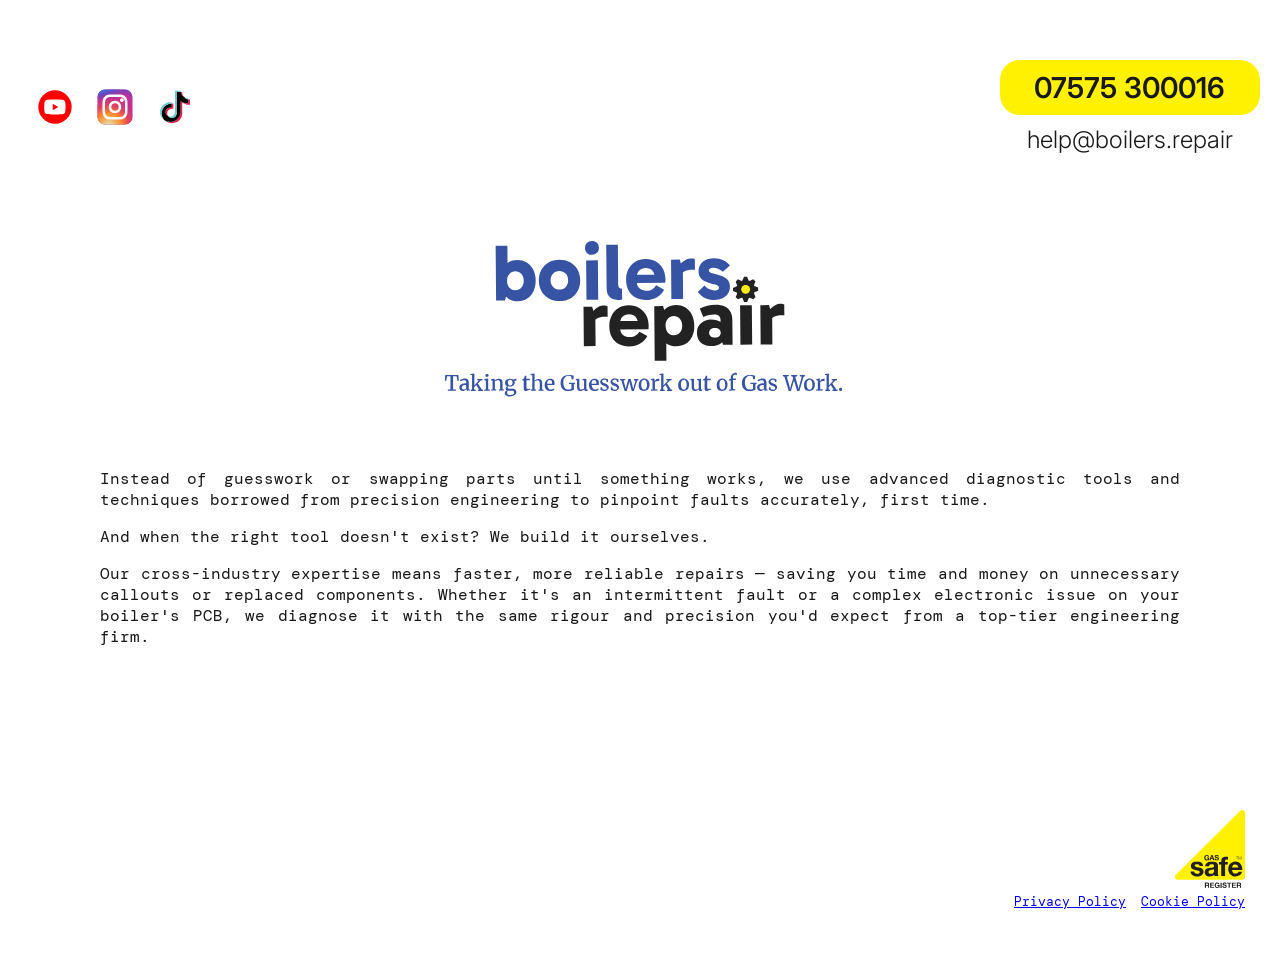
==== index.html @ 5917cfa3 "initial commit" ====
<!DOCTYPE html>
<html lang="en">

<head>
    <meta charset="UTF-8">
    <meta name="viewport" content="width=device-width, initial-scale=1">
    <title>Boilers.Repair</title>
    <link rel="preconnect" href="https://fonts.googleapis.com">
    <link rel="preconnect" href="https://fonts.gstatic.com" crossorigin>
    <link
        href="https://fonts.googleapis.com/css2?family=DM+Mono:ital,wght@0,300;0,400;0,500;1,400&family=Inter:wght@300;400;600;700&family=Merriweather:wght@400;500;600;700;800;900&display=swap"
        rel="stylesheet">
    <link rel="stylesheet" href="style.css">

</head>

<body>

    <div class="layout">
        <div class="row-top">
            <div class="socialcontainer">
                <div class="social"><a href="#"><img src="images/youtube.svg"></img></a></div>
                <div class="social"><a href="#"><img src="images/instagram.svg"></img></a></div>
                <div class="social"><a href="#"><img src="images/tiktok.svg"></img></a></div>
            </div>


            <div class="block-contact">
                <a class="phone-number" href="tel:07575300016">07575 300016</a>
                <a class="email-add" href="mailto:help@boilers.repair">help@boilers.repair</a>
            </div>
        </div>

        <div class="block-logo"><img src="images/boilersrepair.svg"></img></div>

        <div class="block-statement">

            <p>
                Instead of guesswork or swapping parts until something works, we use advanced diagnostic tools and
                techniques borrowed from precision engineering to pinpoint faults accurately, first time.</p>

            <p>And when the right tool doesn't exist? We build it ourselves.
            </p>
            <p>Our cross-industry expertise means faster, more reliable repairs — saving you time and money on
                unnecessary callouts or replaced components. Whether it's an intermittent fault or a complex electronic
                issue on your boiler's PCB, we diagnose it with the same rigour and precision you'd expect from a
                top-tier engineering firm.
            </p>
        </div>


        <div class="laptop">
            <div class="block-contact">
                <a class="phone-number" href="tel:07575300016">07575 300016</a>
                <a class="email-add" href="mailto:help@boilers.repair">help@boilers.repair</a>
            </div>
            <div class="block-foot">
                <div class="row-center">
                    <div class="block-gassafe">
                        <img src="images/gassafe.svg"></img>
                    </div>
                </div>

                <div class="block-policy">
                    <a href="#">Privacy Policy</a>
                    <a href="#">Cookie Policy</a>
                </div>


            </div>

        </div>

    </div>

</body>

</html>
---- style.css ----
<style>
* { box-sizing: border-box; }

.block {
  background-color: aquamarine;
}

body {
  margin: 0;
  padding: 60px 20px;
  background: #ffffff;
  display: flex;
  justify-content: center;
  font-family: 'DM Mono', monospace;
}

.layout {
  display: grid;
  grid-template-columns: 1fr;
  gap: 12px;
  width: 100%;
  max-width: 640px;
}

/* Row 1: three small squares side by side */
.row-top {
  display: flex;
  justify-content: center;
  gap: 30px;
}

.row-top .socialcontainer {
  display: flex;
  flex-direction: row;
  gap: 20px;
}

.row-top .socialcontainer .social {
  max-width: 40px;
}

.row-top .social img {
  width: 100%;
  object-fit: contain; /* or 'cover' if you want it to fill and crop */
  display: block;
} 

.row-top .block-contact {
 visibility: hidden;
 display: none;
}

.block-logo{
  padding-top: 75px;
}

.block-logo img {
  width: 80%;
  max-width: 500px;
  height: auto;
  display: block;
  margin: 0 auto; /* center it horizontally if the block is wider than the image */
}

.slogan {
  font-family:'Merriweather', serif;
  font-weight:700;
  color: #3753a3;
  font-size: 2.5rem;
  text-align: center;
  line-height: 2.2rem;
}

.block-statement {
  color: #191919;
  font-size: 1rem;
  padding: 20px 20px;

  text-align: justify;
  hyphens: none;
}

.block-contact {
  color: #191919;
  font-family: 'Inter', sans-serif;
  display: flex;
  flex-direction: column;
  align-items: center;      /* center horizontally */
  justify-content: center;  /* center vertically within the block's height */
  gap: 5px;
}

.block-contact a {
  text-decoration: none;
  color: #191919;
}

.block-contact .phone-number {
  font-size: 1.8rem;
  display: inline-block;
  font-weight: 600;
  background: #fff100;
  color: #191919;
  text-decoration: none;
  padding: 10px 20px;
  text-align: center;
  border-radius: 20px;
  width: 100%;
  max-width: 220px;
}

.block-contact .email-add {
  font-size: 1.5rem;
  margin-top: 15px;
  font-weight:300;
}

/* Small centered square */
.row-center {
  display: flex;
  justify-content: center;
}

.block-gassafe {
  padding-top: 100px;
  width: 70px;
}

/* Thin wide bar */
.block-policy {
  display: flex;
  flex-direction: row;
  gap: 15px;
  justify-content: center;
  font-size: 0.8rem;
}

@media (min-width: 
768px) {

  .layout {
    max-width: 1024px;
  }

  .block-statement {
  padding: 20px 65px;
  } 

  .block-logo img {
  max-width: 500px;

  }

}

@media (min-width: 1024px) {

body{
  padding: 60px 35px
}
  
.layout {
max-width: 1280px;
}

    .block-statement {
  padding: 35px 65px;
  }
  
  .row-top {
  display: flex;
  justify-content: space-between;
  gap: 30px;
}

.socialcontainer {
  display: flex;
  flex-direction: row;
  gap: 20px;
  align-items: center;
  justify-content: left;
}

  .laptop {
    display: flex;
    flex-direction: row;
    justify-content:space-between;
    align-items:flex-end;
  
  }
 

  .laptop .block-contact {
    visibility: hidden;

  }
  .row-top .block-contact {
 visibility:visible;
 display: flex;
}


.block-policy {
  display: flex;
  flex-direction: row;
  gap: 15px;
  justify-items: end;
  font-size: 0.8rem;
}

.row-center{
  display: flex;
  justify-content: end;
}
.block-contact .email-add {

  margin-top: 5px;
 
}

}

</style>
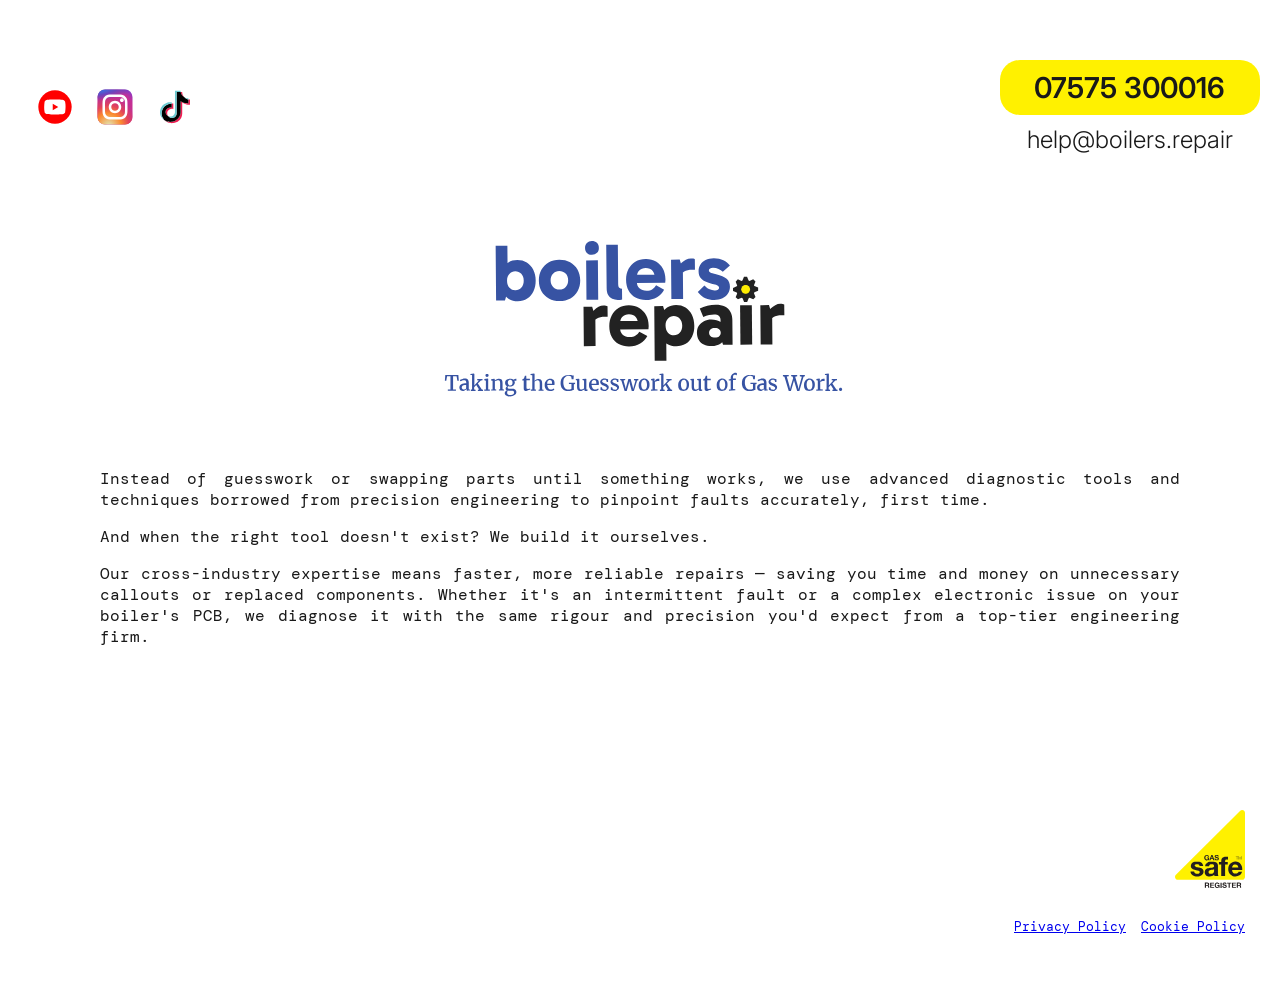
==== commit e34922fb: "Add privacy policy, cookies policy and social links updated." ====
--- a/index.html
+++ b/index.html
@@ -19,9 +19,12 @@
     <div class="layout">
         <div class="row-top">
             <div class="socialcontainer">
-                <div class="social"><a href="#"><img src="images/youtube.svg"></img></a></div>
-                <div class="social"><a href="#"><img src="images/instagram.svg"></img></a></div>
-                <div class="social"><a href="#"><img src="images/tiktok.svg"></img></a></div>
+                <div class="social"><a href="https://www.youtube.com/@boilers.repair"><img
+                            src="images/youtube.svg"></img></a></div>
+                <div class="social"><a href="https://www.instagram.com/boilers.repair/"><img
+                            src="images/instagram.svg"></img></a></div>
+                <div class="social"><a href="https://www.tiktok.com/@boilers.repair"><img
+                            src="images/tiktok.svg"></img></a></div>
             </div>
 
 
--- a/style.css
+++ b/style.css
@@ -55,7 +55,7 @@
 }
 
 .block-logo img {
-  width: 80%;
+  width: 100%;
   max-width: 500px;
   height: auto;
   display: block;
@@ -102,7 +102,7 @@
   background: #fff100;
   color: #191919;
   text-decoration: none;
-  padding: 10px 20px;
+  padding:  10px 20px;
   text-align: center;
   border-radius: 20px;
   width: 100%;
@@ -128,6 +128,7 @@
 
 /* Thin wide bar */
 .block-policy {
+  padding-top: 25px;
   display: flex;
   flex-direction: row;
   gap: 15px;
